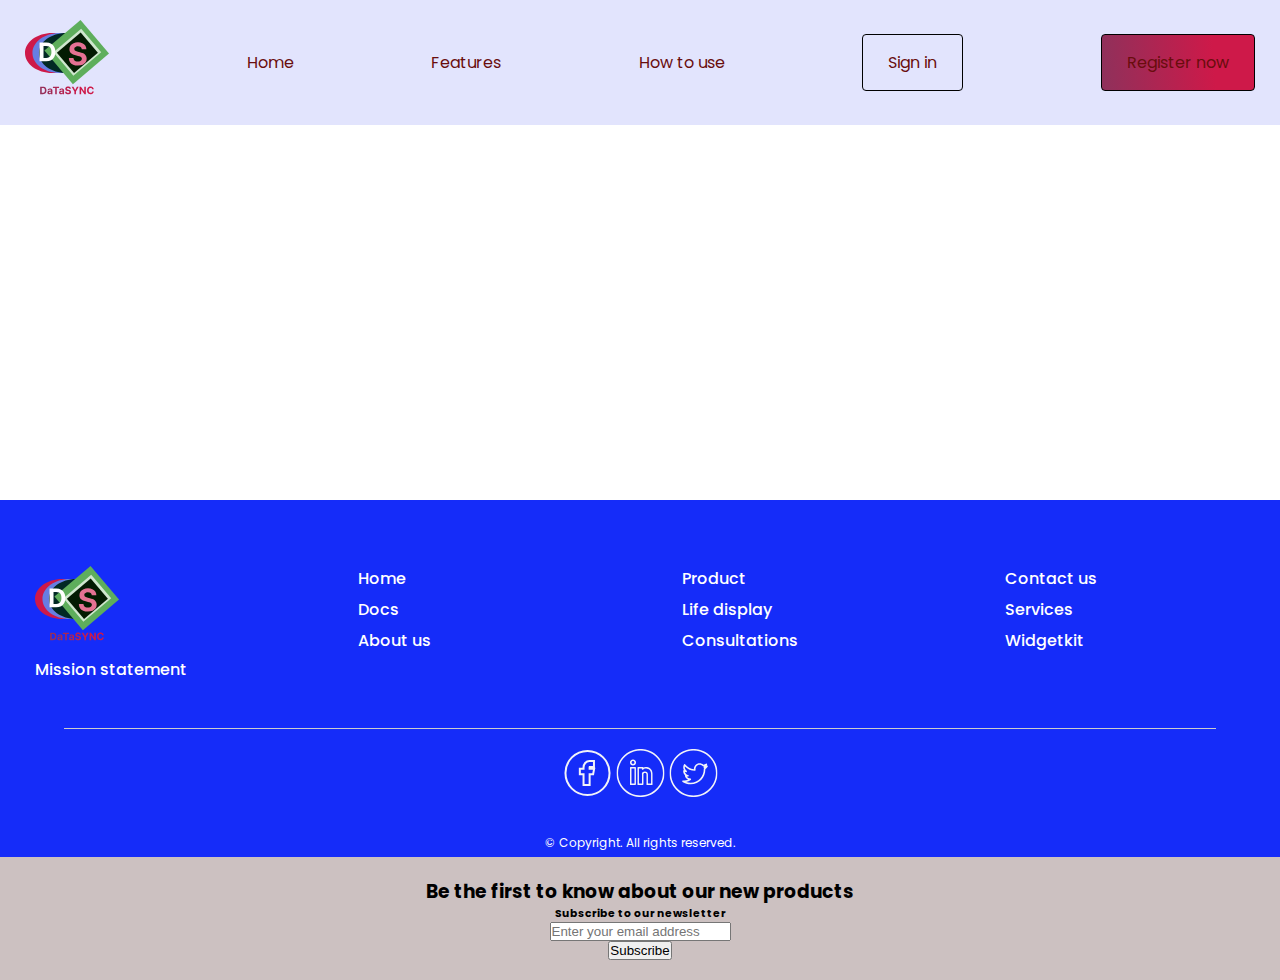
==== index.html @ 25369cd6 "newly commited" ====
<!DOCTYPE html>
<html lang="en">
  <head>
    <meta charset="UTF-8" />
    <meta http-equiv="X-UA-Compatible" content="IE=edge" />
    <meta name="viewport" content="width=device-width, initial-scale=1.0" />
    <link rel="stylesheet" href="style.css" />
    <title>Document</title>
  </head>
  <body>
    <nav>
      <ul class="nav">
        <li class="logo">
          <a href="#"></a><img src="images/logo.svg" alt="" />
        </li>
        <li class="item"><a href="index.html">Home</a></li>
        <li class="item"><a href="#">Features</a></li>
        <li class="item"><a href="#">How to use</a></li>
        <li class="button sec"><a href="#">Sign in</a></li>
        <li class="button"><a href="loginpage.html">Register now</a></li>
      </ul>
    </nav>
    <main>
      <div class="section b">
            <h3>Be the first to know about our new products</h3>
            <p><h6>Subscribe to our newsletter</h6></p>
            <input type="email" placeholder="Enter your email address" required> <button type="submit">Subscribe</button>
            
        </div>
    </main>
    <footer>
      <div class="content">
        <div class="footer-logo"></div>

        <div class="links-boxes">
          <ul class="box">
            <li class="logo">
              <img src="images/logo.svg" alt="contact logo" />
            </li>
            <li><a href="#">Mission statement</a></li>
          </ul>
          <ul class="box">
            <li><a href="index.html">Home</a></li>
            <li><a href="#">Docs</a></li>
            <li><a href="#">About us</a></li>
          </ul>
          <ul class="box">
            <li><a href="#">Product</a></li>
            <li><a href="#">Life display</a></li>
            <li><a href="#">Consultations</a></li>
          </ul>
          <ul class="box">
            <li><a href="#">Contact us</a></li>
            <li><a href="#">Services</a></li>
            <li><a href="#">Widgetkit</a></li>
          </ul>
        </div>
      </div>
      <hr />

      <div class="social">
        <a href="#"
          ><img src="images/entypo-social_facebook-with-circle.svg" alt=""
        /></a>
        <a href="#"><img src="images/et_linkedin.svg" alt="" /></a>
        <a href="#"><img src="images/et_twitter.svg" alt="" /></a>
      </div>

      <div class="copyright"><p>&copy; Copyright. All rights reserved.</p></div>
    </footer>
  </body>
</html>
---- style.css ----
@import url("https://fonts.googleapis.com/css2?family=Poppins:wght@400;500;600;700&display=swap");
* {
  box-sizing: border-box;
  margin: 0;
  padding: 0;
}

body {
  font-family: "Poppins", sans-serif;
}
:root {
  --pale-cyan: hsla(236, 87%, 94%, 1);
  --blue: hsl(234, 95%, 53%, 1);
}

nav {
  background: var(--pale-cyan);
  padding: 5px 20px;
}
ul {
  list-style: none;
}
a {
  color: rgb(105, 13, 13);
  text-decoration: none;
}
a:hover {
  text-decoration: underline;
}

.nav li {
  font-size: 16px;
  padding: 15px 5px;
}
.nav li a {
  display: block;
}

.logo a {
  font-size: 20px;
}
.button a {
  text-decoration: none;
  padding: 15px 25px;
  background: linear-gradient(85.8deg, #81365f -15.76%, #ce1949 73.17%);
  border: 1px solid black;
  border-radius: 4px;
}
.button.sec a {
  background: transparent;
}
.button a:hover {
  background: rgb(184, 183, 183);
  border-color: rgb(184, 183, 183);
  transition: all 0.25s;
  opacity: 1px;
}

.nav {
  display: flex;
  flex-wrap: wrap;
  justify-content: space-between;
  align-items: center;
}
.section.b {
  padding: 20px 0;
  /* max-width: 600px; */
  width: 100%;
  display: flex;
  flex-direction: column;
  align-items: center;
  justify-content: center;
  position: absolute;
  z-index: 10;
  bottom: -80px;
  left: 50%;
  transform: translateX(-50%);
  margin: auto;
  background: rgb(204, 193, 193);
}

footer {
  padding-top: 40px;
  background: var(--blue);
  position: absolute;
  width: 100%;
  bottom: 0;
  left: 0px;
  height: 400px;
}

footer .content {
  max-width: 1250px;
  margin: auto;
  padding: 20px 30px 30px 20px;
}

footer .content .links-boxes {
  width: 100%;
  display: flex;
  justify-content: space-between;
  color: white;
}
footer .content .links-boxes .box {
  width: calc(100% / 5 - 10px);
}

footer .content .links-boxes .box li {
  margin: 6px 0;
  list-style: none;
}

footer .content .links-boxes .box li a {
  color: white;
  font: 24px;
  font-weight: 500;
  text-decoration: none;
  transition: all 0.4s ease;
}

footer .content .links-boxes .box li a:hover {
  opacity: 1;
  text-decoration: underline;
}
hr {
  width: 90%;
  border: 0;
  border-bottom: 1px solid #ccc;
  margin: 10px auto;
}

footer .media-icon {
  font-size: 30px;
  align-self: flex-start;
}

footer .social {
  width: 100%;
  margin: 0 auto;
  text-align: center;
  padding: 10px;
}

.copyright {
  color: white;
  font-size: 12px;
  width: 100%;
  margin: 0 auto;
  text-align: center;
  padding: 20px;
}

/* @media all and(min-width:468px) {
  .nav {
    justify-content: center;
  }
  .logo {
    flex: 1;
  }
  .item.button {
    width: auto;
    display: block;
  }
  .button.sec {
    border: 0;
  }
  .button a {
    padding: 7px 15px;
    background: red;
  }
} */
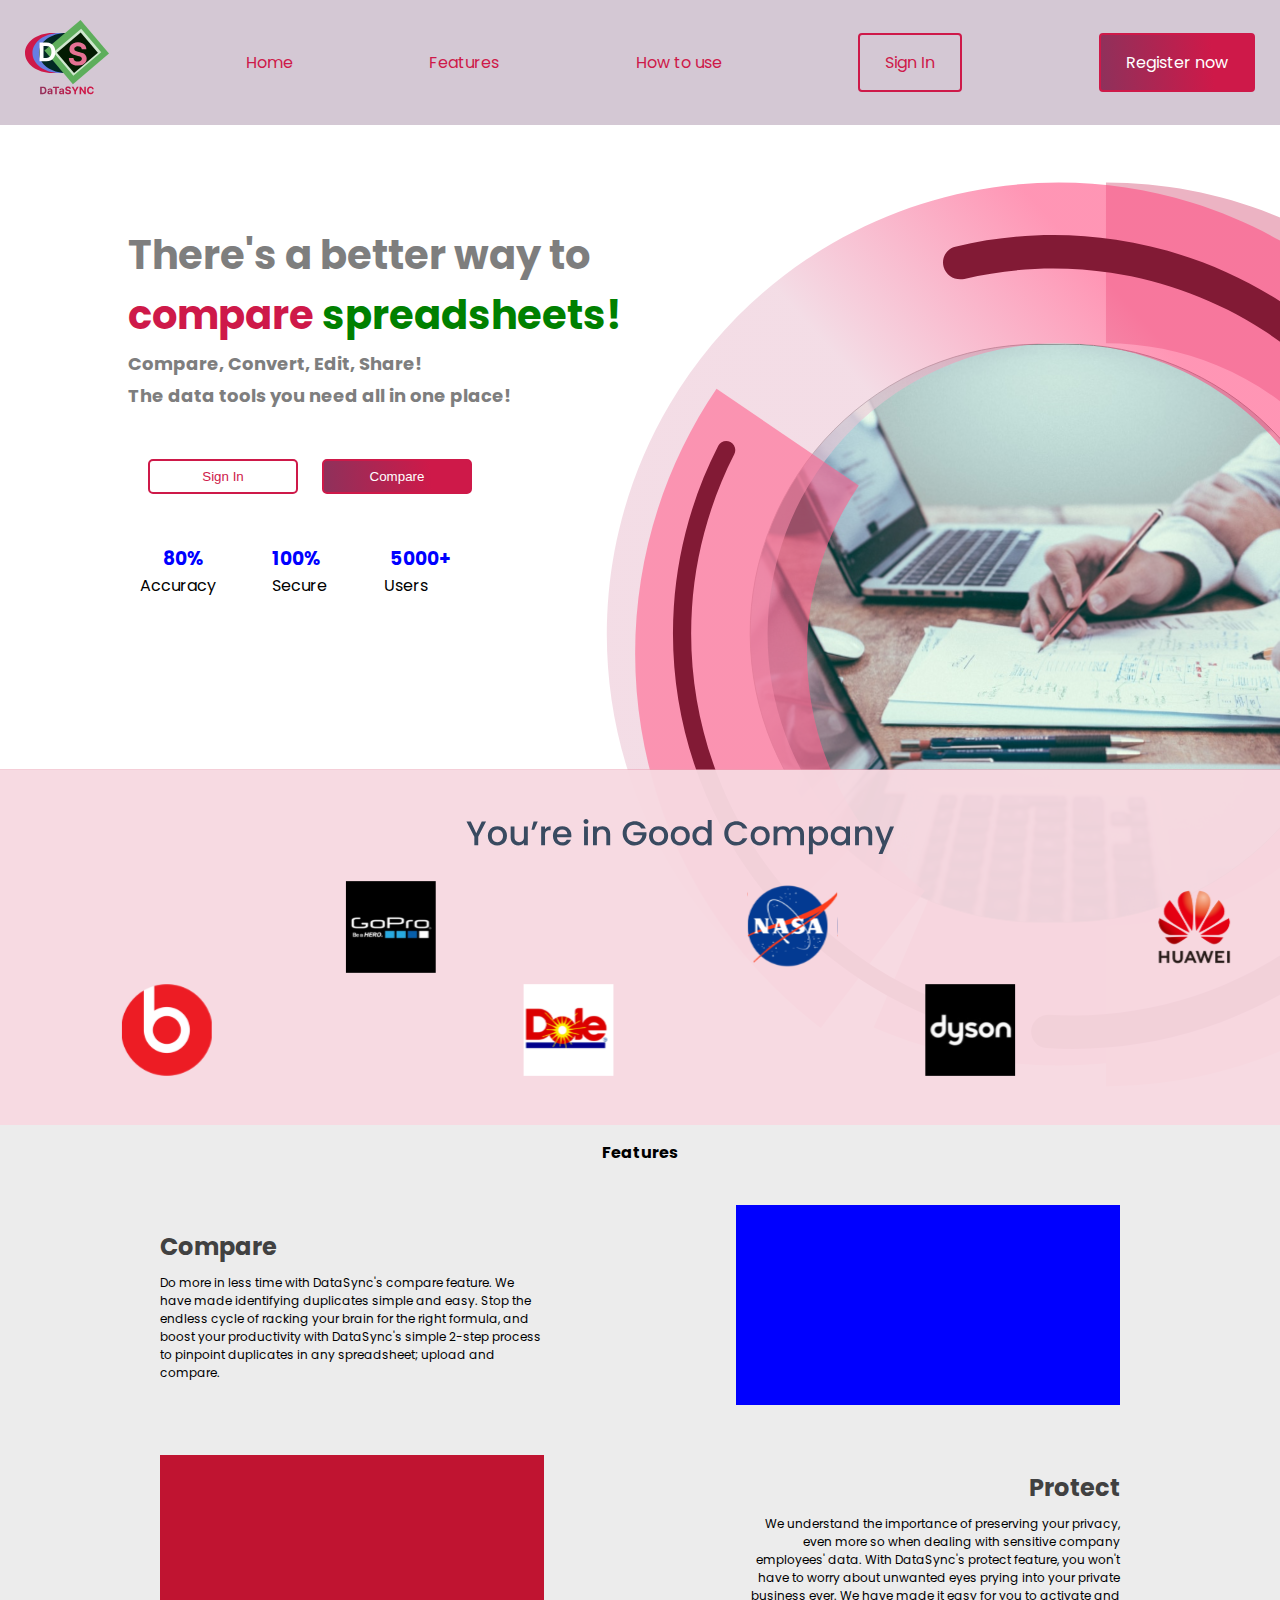
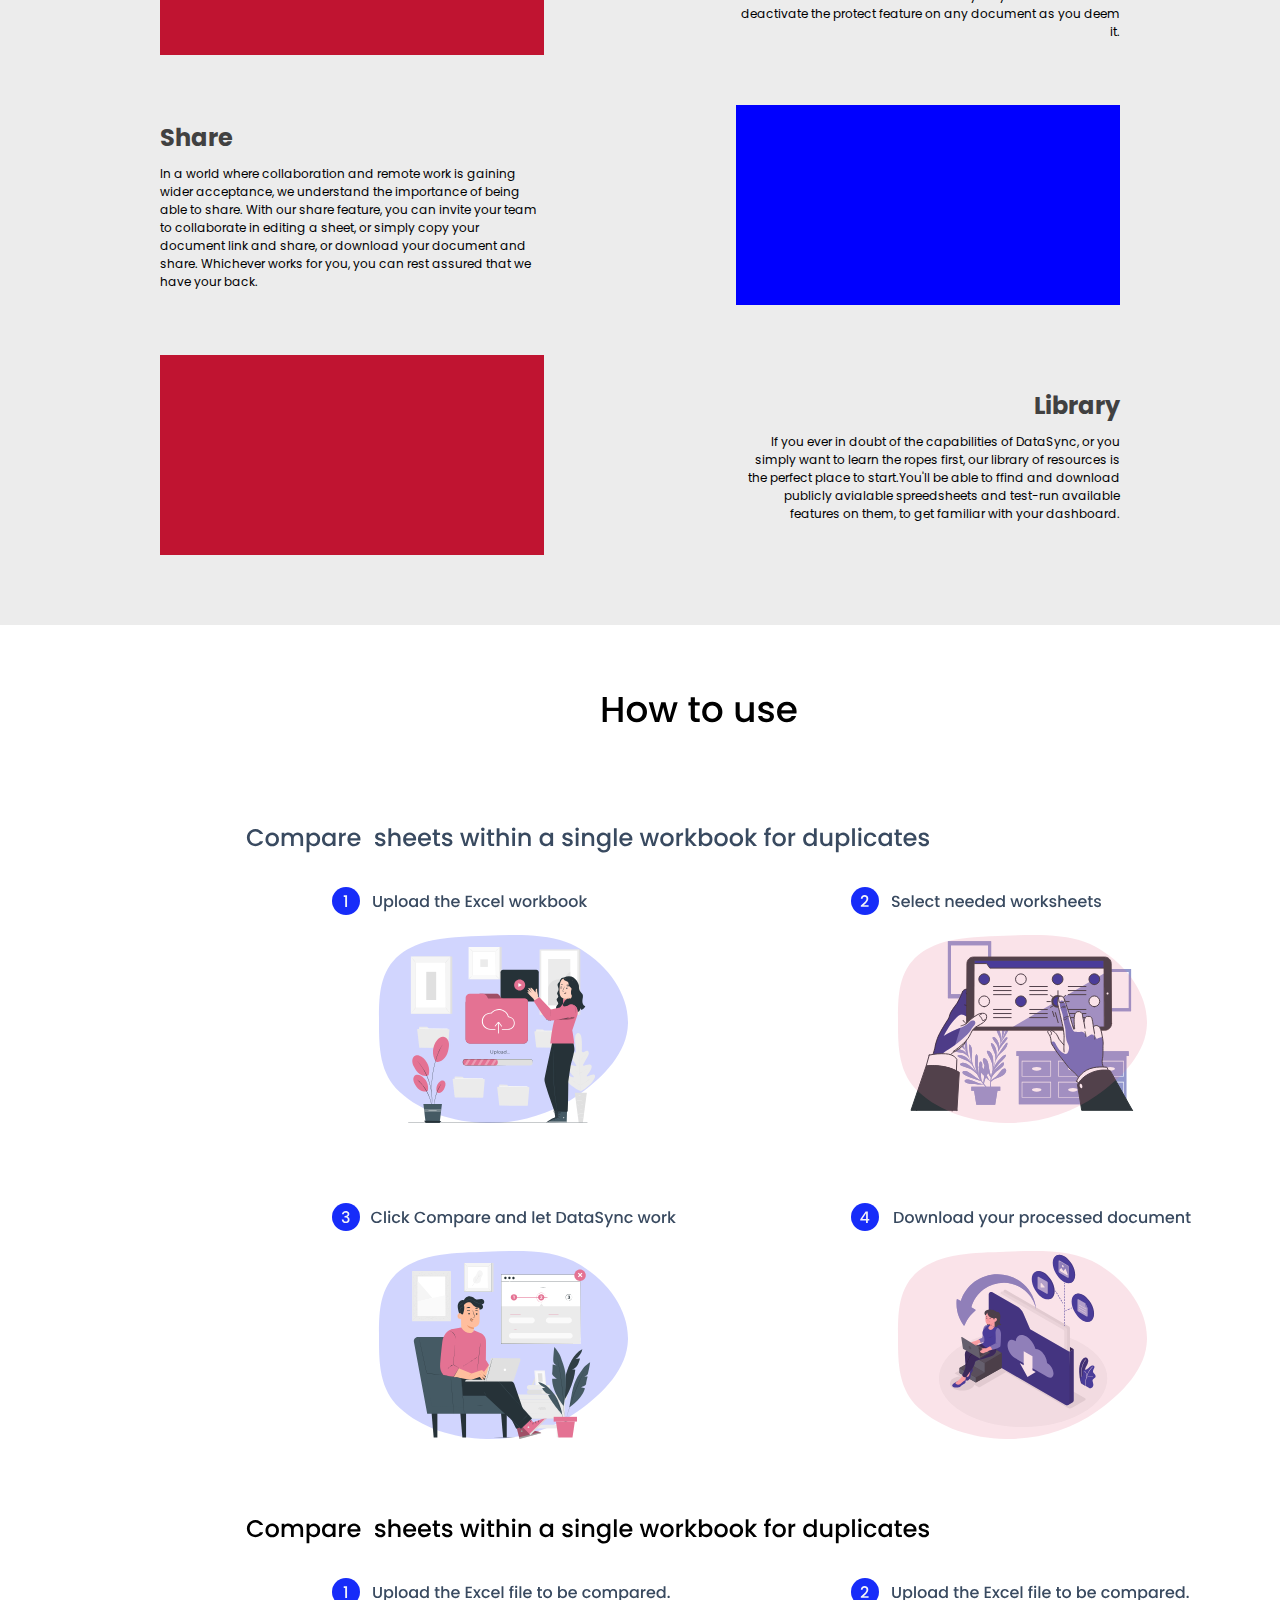
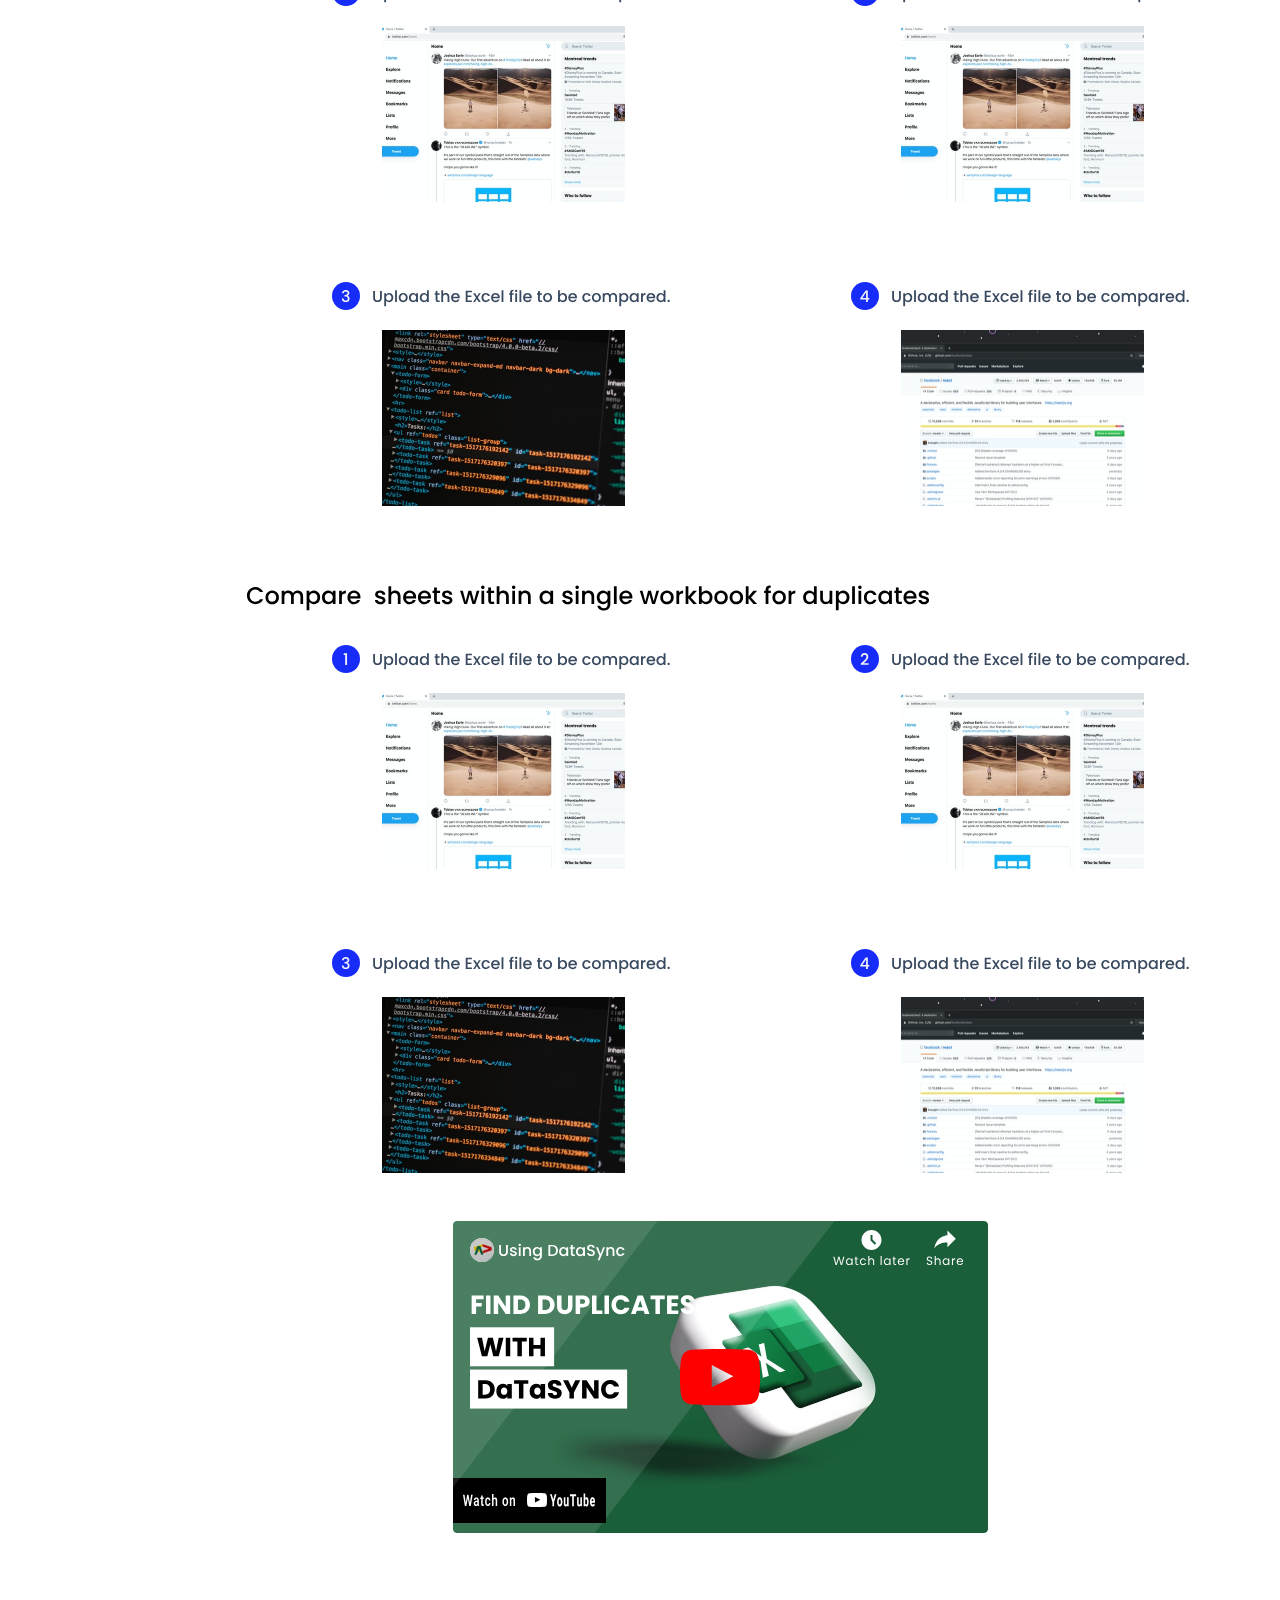
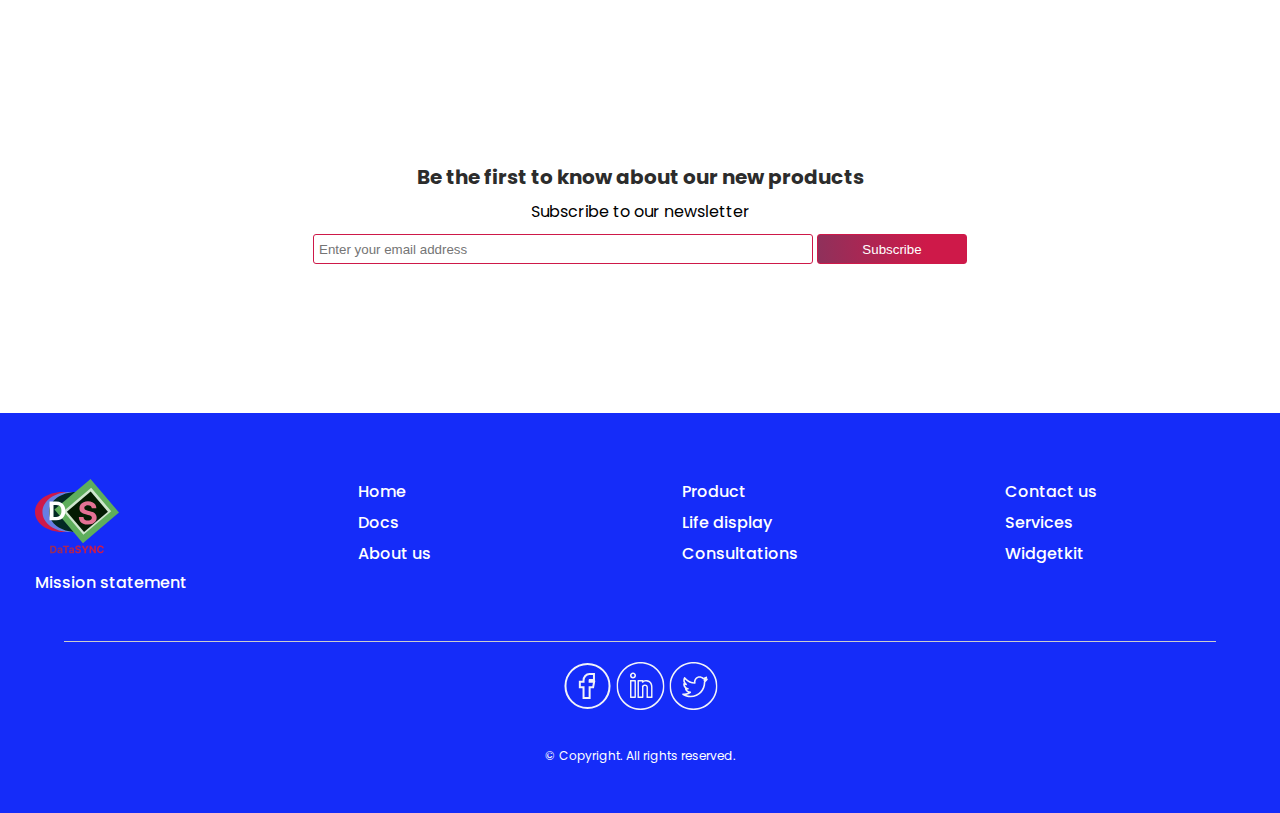
==== commit 3694bffa: "added the main sections" ====
--- a/index.html
+++ b/index.html
@@ -16,17 +16,115 @@
         <li class="item"><a href="index.html">Home</a></li>
         <li class="item"><a href="#">Features</a></li>
         <li class="item"><a href="#">How to use</a></li>
-        <li class="button sec"><a href="#">Sign in</a></li>
-        <li class="button"><a href="loginpage.html">Register now</a></li>
+        <li class="button sec"><a href="#">Sign In</a></li>
+        <li class="button reg"><a href="loginpage.html">Register now</a></li>
       </ul>
     </nav>
     <main>
+      <section class="section1">
+        <div class="sec1-info">
+          <h2>
+            There's a better way to <span class="com">compare </span
+            ><span class="ss">spreadsheets!</span>
+          </h2>
+          <p>Compare, Convert, Edit, Share!</p>
+          <p>The data tools you need all in one place!</p>
+        </div>
+        <div class="sec1-button">
+          <button class="signin"><a href="#">Sign In</a></button>
+          <button class="comp"><a href="#">Compare</a></button>
+        </div>
+        <div class="sec1-stats">
+          <h3>80%</h3>
+          <h3>100%</h3>
+          <h3>5000+</h3>
+        </div>
+        <div class="sec1-txt">
+          <p>Accuracy</p>
+          <p>Secure</p>
+          <p>Users</p>
+        </div>
+      </section>
+      <section class="section2">
+        <div class="sec-header">
+          <h4>Features</h4>
+        </div>
+        <div class="all-features">
+          <div class="feat compare">
+            <div class="text txtcom">
+              <h2>Compare</h2>
+              <p>
+                Do more in less time with DataSync's compare feature. We have
+                made identifying duplicates simple and easy. Stop the endless
+                cycle of racking your brain for the right formula, and boost
+                your productivity with DataSync's simple 2-step process to
+                pinpoint duplicates in any spreadsheet; upload and compare.
+              </p>
+            </div>
+            <div class="img">
+              <img src="" alt="" />
+            </div>
+          </div>
+          <div class="feat protect">
+            <div class="text txtpro">
+              <h2>Protect</h2>
+              <p>
+                We understand the importance of preserving your privacy, even
+                more so when dealing with sensitive company employees' data.
+                With DataSync's protect feature, you won't have to worry about
+                unwanted eyes prying into your private business ever. We have
+                made it easy for you to activate and deactivate the protect
+                feature on any document as you deem it.
+              </p>
+            </div>
+            <div class="img">
+              <img src="" alt="" />
+            </div>
+          </div>
+          <div class="feat share">
+            <div class="text txtshr">
+              <h2>Share</h2>
+              <p>
+                In a world where collaboration and remote work is gaining wider
+                acceptance, we understand the importance of being able to share.
+                With our share feature, you can invite your team to collaborate
+                in editing a sheet, or simply copy your document link and share,
+                or download your document and share. Whichever works for you,
+                you can rest assured that we have your back.
+              </p>
+            </div>
+            <div class="img">
+              <img src="" alt="" />
+            </div>
+          </div>
+          <div class="feat library">
+            <div class="text txtlib">
+              <h2>Library</h2>
+              <p>
+                If you ever in doubt of the capabilities of DataSync, or you
+                simply want to learn the ropes first, our library of resources
+                is the perfect place to start.You'll be able to ffind and
+                download publicly avialable spreedsheets and test-run available
+                features on them, to get familiar with your dashboard.
+              </p>
+            </div>
+            <div class="img">
+              <img src="" alt="" />
+            </div>
+          </div>
+        </div>
+      </section>
+      <div class="doc">
+        <img src="images/how to use.svg" alt="" />
+      </div>
       <div class="section b">
-            <h3>Be the first to know about our new products</h3>
-            <p><h6>Subscribe to our newsletter</h6></p>
-            <input type="email" placeholder="Enter your email address" required> <button type="submit">Subscribe</button>
-            
+        <h3>Be the first to know about our new products</h3>
+        <p>Subscribe to our newsletter</p>
+        <div class="form">
+          <input type="email" placeholder="Enter your email address" required />
+          <button type="submit">Subscribe</button>
         </div>
+      </div>
     </main>
     <footer>
       <div class="content">
--- a/style.css
+++ b/style.css
@@ -13,15 +13,16 @@
   --blue: hsl(234, 95%, 53%, 1);
 }
 
+/* NAVBAR SECTION CSS CODE*/
 nav {
-  background: var(--pale-cyan);
+  background-color: rgb(212, 200, 212);
   padding: 5px 20px;
 }
 ul {
   list-style: none;
 }
 a {
-  color: rgb(105, 13, 13);
+  /*color: rgb(105, 13, 13);*/
   text-decoration: none;
 }
 a:hover {
@@ -35,15 +36,22 @@
 .nav li a {
   display: block;
 }
+nav .sec a {
+  color: #ce1949;
+}
+nav .item a {
+  color: #ce1949;
+}
 
 .logo a {
   font-size: 20px;
 }
 .button a {
   text-decoration: none;
+  color: white;
   padding: 15px 25px;
   background: linear-gradient(85.8deg, #81365f -15.76%, #ce1949 73.17%);
-  border: 1px solid black;
+  border: 2px solid #ce1949;
   border-radius: 4px;
 }
 .button.sec a {
@@ -62,27 +70,186 @@
   justify-content: space-between;
   align-items: center;
 }
-.section.b {
+
+/* SECTION 1 CSS CODES */
+.section1 {
+  width: 100%;
+  height: 1000px;
+  background-image: url("images/you\ are\ in\ a\ good\ company.svg");
+  background-size: cover;
+  padding-left: 10%;
+  padding-top: 100px;
+}
+.sec1-info {
+  width: 50%;
+  /*height: 400px;*/
+}
+.sec1-info h2 {
+  color: rgb(126, 126, 126);
+  font-size: 40px;
+}
+.sec1-info .com {
+  color: #ce1949;
+}
+.sec1-info .ss {
+  color: green;
+}
+.sec1-info p {
+  font-size: 18px;
+  font-weight: bold;
+  margin-top: 5px;
+  color: rgb(126, 126, 126);
+}
+.sec1-button {
+  margin-top: 50px;
+  margin-bottom: 50px;
+}
+.sec1-button button {
+  width: 150px;
+  height: 35px;
+  margin-left: 20px;
+}
+.sec1-button .signin {
+  border: 2px solid #ce1949;
+  border-radius: 5px;
+  background-color: white;
+}
+.sec1-button .comp {
+  border: 2px solid #ce1949;
+  border-radius: 5px;
+  background: linear-gradient(85.8deg, #81365f -15.76%, #ce1949 73.17%);
+}
+.signin a {
+  color: #ce1949;
+}
+.comp a {
+  color: white;
+}
+.sec1-stats {
+  display: flex;
+  width: 25%;
+  justify-content: space-between;
+  margin-left: 3%;
+}
+.sec1-stats h3 {
+  color: blue;
+}
+.sec1-txt {
+  display: flex;
+  width: 25%;
+  justify-content: space-between;
+  margin-left: 1%;
+}
+
+/* SECTION 2 CSS CODES*/
+.section2 {
+  height: 1100px;
+  width: 100%;
+  background-color: rgb(236, 236, 236);
+}
+.sec-header {
+  text-align: center;
+  height: 25px;
+  padding: 15px;
+}
+.all-features {
+  height: 1000px;
+  width: 75%;
+  margin-left: 12.5%;
+}
+.feat {
+  width: 100%;
+  height: 200px;
+  display: flex;
+  justify-content: space-between;
+  margin-top: 50px;
+}
+.feat .text {
+  width: 40%;
+  align-self: center;
+}
+.feat h2 {
+  margin-bottom: 10px;
+  color: rgb(65, 65, 65);
+}
+.feat .img {
+  width: 40%;
+}
+.protect .img {
+  order: 1;
+  background-color: rgb(192, 20, 49);
+}
+.protect .txtpro {
+  order: 2;
+  text-align: end;
+}
+.library .img {
+  order: 1;
+  background-color: rgb(192, 20, 49);
+}
+.compare .img {
+  background-color: blue;
+}
+.share .img {
+  background-color: blue;
+}
+.library .txtlib {
+  order: 2;
+  text-align: end;
+}
+.text p {
+  font-size: 12px;
+}
+
+.section {
   padding: 20px 0;
+  height: 400px;
   /* max-width: 600px; */
   width: 100%;
   display: flex;
   flex-direction: column;
   align-items: center;
   justify-content: center;
-  position: absolute;
-  z-index: 10;
+  /*position: absolute;*/
+  /*z-index: 10;
   bottom: -80px;
   left: 50%;
   transform: translateX(-50%);
-  margin: auto;
-  background: rgb(204, 193, 193);
-}
-
+  margin: auto;*/
+  background: white;
+}
+.form {
+  display: inline;
+}
+.b h3 {
+  font-size: 20px;
+  color: rgb(44, 44, 44);
+  margin-bottom: 7px;
+}
+.b p {
+  margin-bottom: 10px;
+}
+.form input {
+  width: 500px;
+  height: 30px;
+  border: 1px solid #ce1949;
+  border-radius: 3px;
+  padding-left: 5px;
+}
+.form button {
+  width: 150px;
+  height: 30px;
+  color: white;
+  background: linear-gradient(85.8deg, #81365f -15.76%, #ce1949 73.17%);
+  border: 1px solid #ce1949;
+  border-radius: 3px;
+}
+
+/* LANDING PAGE FOOTER*/
 footer {
   padding-top: 40px;
   background: var(--blue);
-  position: absolute;
+  /*position: absolute;*/
   width: 100%;
   bottom: 0;
   left: 0px;
